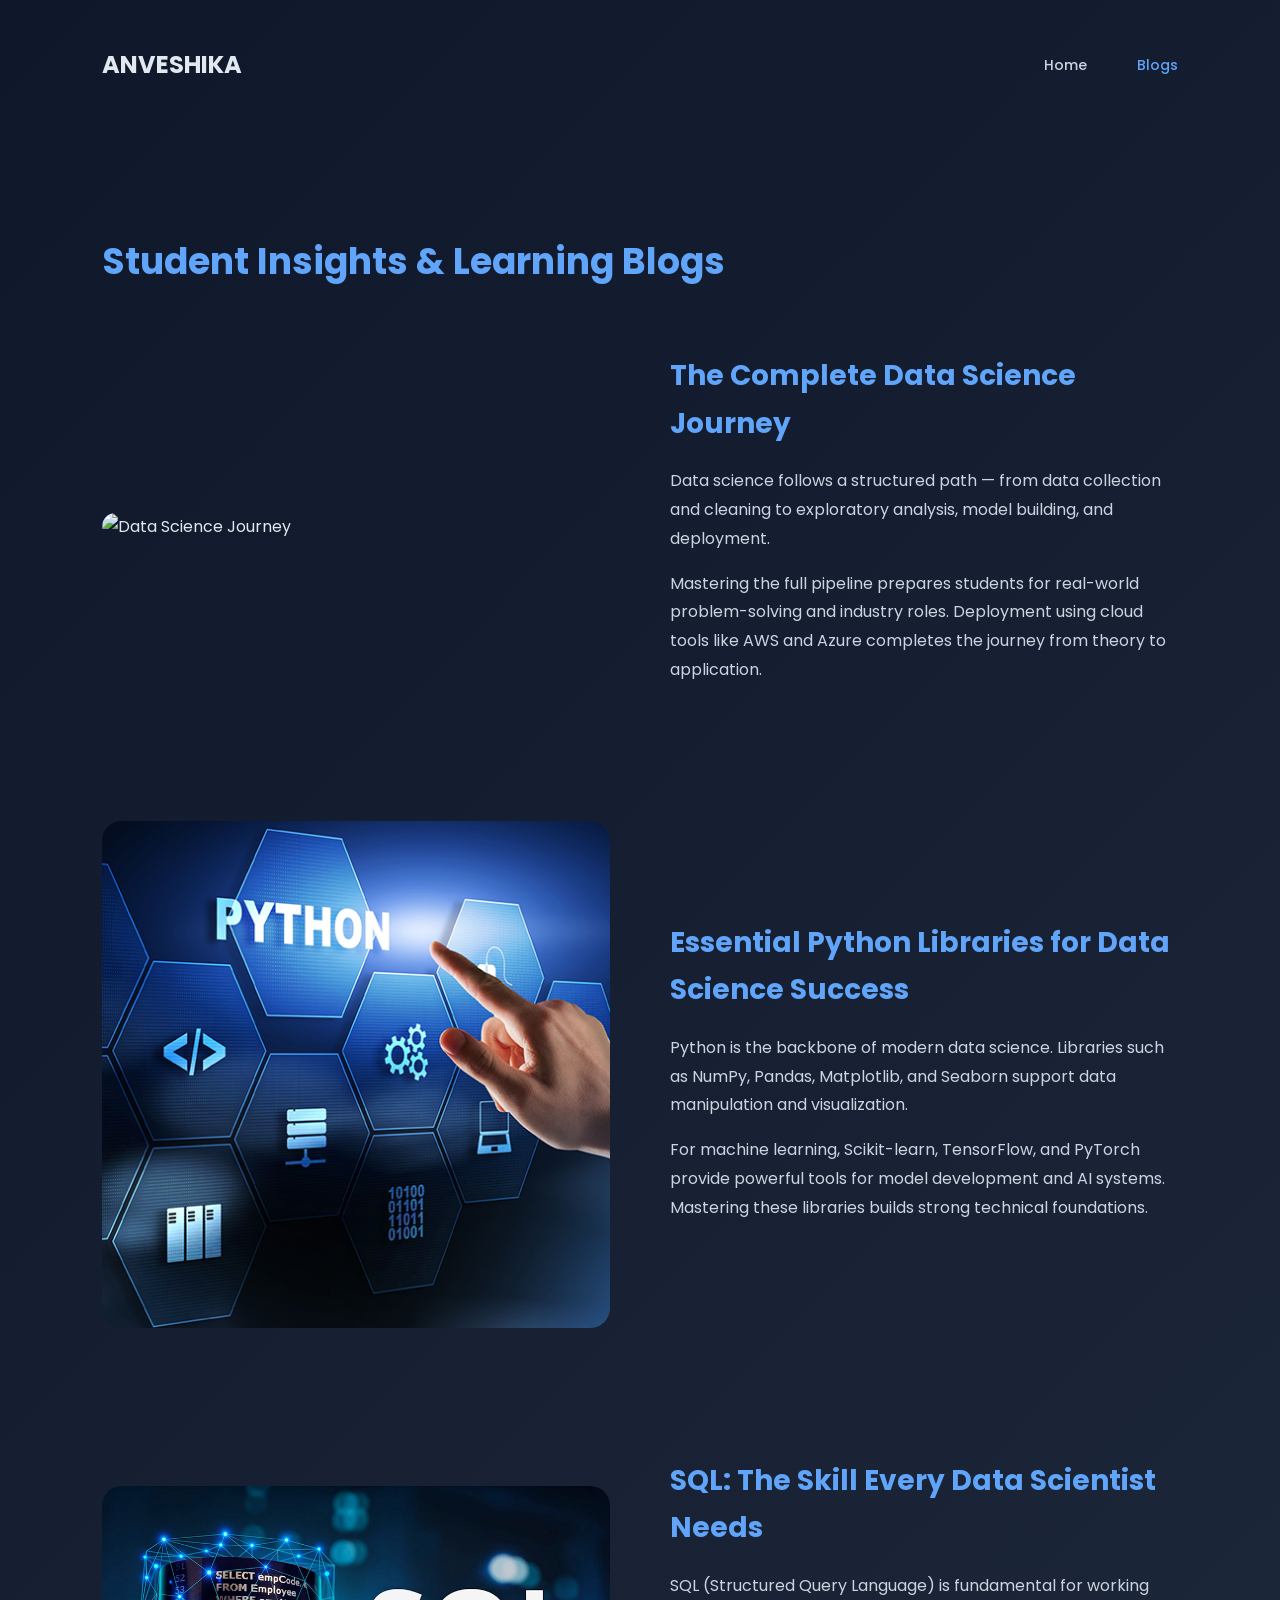
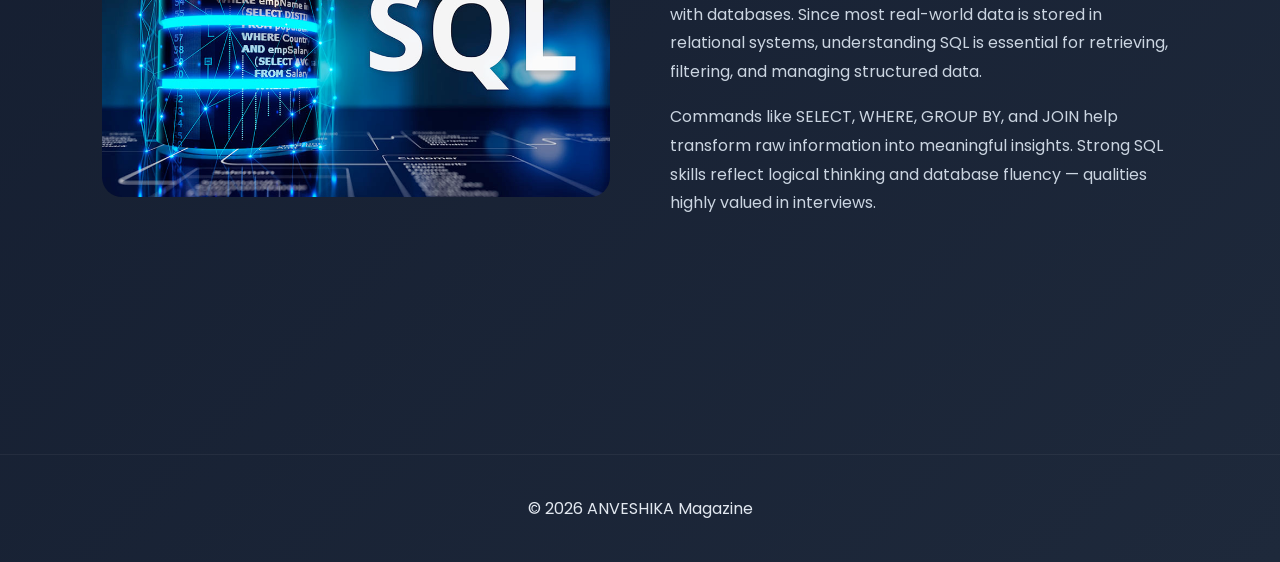
==== blogs.html @ a43dfe9b "Add files via upload" ====
<!DOCTYPE html>
<html lang="en">
<head>
    <meta charset="UTF-8">
    <title>Blogs | ANVESHIKA</title>
    <meta name="viewport" content="width=device-width, initial-scale=1.0">

    <link href="https://fonts.googleapis.com/css2?family=Poppins:wght@300;400;600;700&display=swap" rel="stylesheet">
    <link rel="stylesheet" href="assets/style.css">
</head>

<body>

<header class="header">
    <div class="navbar">
        <h2>ANVESHIKA</h2>

        <nav class="top-nav">
            <a href="index.html">Home</a>
            <a href="blogs.html" class="active">Blogs</a>
        </nav>
    </div>
</header>

<section class="blogs-section">

    <h1 class="page-title">Student Insights & Learning Blogs</h1>
    
    <!-- BLOG 1 -->
    <div class="blog-row">
        <div class="blog-image">
            <img src="assets/images/journey.jpg" alt="Data Science Journey">
        </div>
        <div class="blog-content">
            <h2>The Complete Data Science Journey</h2>
            <p>
                Data science follows a structured path — from data collection and cleaning 
                to exploratory analysis, model building, and deployment.
            </p>
            <p>
                Mastering the full pipeline prepares students for real-world problem-solving 
                and industry roles. Deployment using cloud tools like AWS and Azure completes 
                the journey from theory to application.
            </p>
        </div>
    </div>

    <!-- BLOG 2 -->
    <div class="blog-row reverse">
        <div class="blog-image">
            <img src="assets/images/python.jpg" alt="Python Blog">
        </div>
        <div class="blog-content">
            <h2>Essential Python Libraries for Data Science Success</h2>
            <p>
                Python is the backbone of modern data science. Libraries such as NumPy, 
                Pandas, Matplotlib, and Seaborn support data manipulation and visualization.
            </p>
            <p>
                For machine learning, Scikit-learn, TensorFlow, and PyTorch provide 
                powerful tools for model development and AI systems. Mastering these 
                libraries builds strong technical foundations.
            </p>
        </div>
    </div>

    <!-- BLOG 3 -->
    <div class="blog-row">
        <div class="blog-image">
            <img src="assets/images/sql.jpg" alt="SQL Blog">
        </div>
        <div class="blog-content">
            <h2>SQL: The Skill Every Data Scientist Needs</h2>
            <p>
                SQL (Structured Query Language) is fundamental for working with databases. 
                Since most real-world data is stored in relational systems, understanding 
                SQL is essential for retrieving, filtering, and managing structured data.
            </p>
            <p>
                Commands like SELECT, WHERE, GROUP BY, and JOIN help transform raw 
                information into meaningful insights. Strong SQL skills reflect logical 
                thinking and database fluency — qualities highly valued in interviews.
            </p>
        </div>
    </div>

</section>

<footer class="footer">
    © 2026 ANVESHIKA Magazine
</footer>

</body>
</html>
---- assets/style.css ----
:root {
  --bg: #0f172a;
  --text: #ffffff;
  --card: rgba(255,255,255,0.04);
}

body {
  background: var(--bg);
  color: var(--text);
  transition: 0.4s ease;
}

body.light-mode {
  --bg: #f8fafc;
  --text: #111827;
  --card: #ffffff;
}


:root {
  --bg-primary: #0f172a;
  --bg-secondary: #1e293b;
  --text-primary: #ffffff;
  --text-secondary: #cbd5e1;
  --card-bg: rgba(255, 255, 255, 0.04);
  --accent: linear-gradient(to right, #60a5fa, #a78bfa);
}

body.light-mode {
  --bg-primary: #f8fafc;
  --bg-secondary: #e2e8f0;
  --text-primary: #0f172a;
  --text-secondary: #334155;
  --card-bg: rgba(0, 0, 0, 0.04);
  --accent: linear-gradient(to right, #2563eb, #7c3aed);
}


html {
    scroll-behavior: smooth;
}


* {
  margin: 0;
  padding: 0;
  box-sizing: border-box;
  font-family: 'Poppins', sans-serif;
}

body {
  background: radial-gradient(circle at 20% 20%, rgba(56,189,248,0.15), transparent 40%),
              radial-gradient(circle at 80% 70%, rgba(168,85,247,0.15), transparent 40%),
              #0f172a;
  color: white;
  line-height: 1.7;
}

.container {
  max-width: 1200px;
  margin: auto;
  padding: 0 20px;
}

header {
  position: relative;
  width: 100%;
  background: rgba(15,23,42,0.9);
  z-index: 1000;
}

.navbar {
  display: flex;
  justify-content: space-between;
  align-items: center;
  padding: 20px 0;
}

.logo {
  font-weight: 700;
  font-size: 22px;
}

nav {
  display: flex;
  gap: 25px;
  flex-wrap: wrap;
}

nav a {
  text-decoration: none;
  color: #cbd5e1;
  font-size: 14px;
  transition: 0.3s;
}

nav a:hover {
  color: white;
}

.hero {
  min-height: 100vh;
  display: flex;
  align-items: center;
  text-align: center;
  padding-top: 100px;
}

.hero h1 {
  font-size: clamp(32px, 8vw, 70px);
  font-weight: 800;
  background: linear-gradient(90deg, #38bdf8, #a855f7);
  -webkit-background-clip: text;
  color: transparent;
}

.hero p {
  margin-top: 20px;
  font-size: 18px;
  color: #cbd5e1;
}

.btn {
  display: inline-block;
  margin-top: 30px;
  padding: 12px 30px;
  border-radius: 30px;
  background: linear-gradient(90deg, #38bdf8, #a855f7);
  text-decoration: none;
  color: white;
  transition: 0.3s;
}

.btn:hover {
  transform: translateY(-5px);
}

section {
  padding: 120px 0;
}

.section-title {
  font-size: 42px;
  text-align: center;
  margin-bottom: 80px;
  background: linear-gradient(90deg, #38bdf8, #a855f7);
  -webkit-background-clip: text;
  color: transparent;
}


.grid {
  display: grid;
  grid-template-columns: repeat(auto-fit, minmax(250px, 1fr));
  gap: 40px;
}

.card {
  padding: 30px;
  background: rgba(255,255,255,0.05);
  border-radius: 20px;
  border: 1px solid rgba(255,255,255,0.08);
  transition: 0.4s;
}

.card:hover {
  transform: translateY(-10px);
  box-shadow: 0 20px 40px rgba(56,189,248,0.25);
}

footer {
  padding: 40px 0;
  text-align: center;
  border-top: 1px solid rgba(255,255,255,0.05);
}

/* ================= RESPONSIVE ================= */

@media (max-width: 1024px) {
  .navbar {
    flex-direction: column;
    gap: 15px;
  }

  nav {
    justify-content: center;
    flex-wrap: wrap;
  }
}

@media (max-width: 768px) {

  header {
    padding: 15px 0;
  }

  .hero {
    padding-top: 120px;
  }

  .hero h1 {
    font-size: 32px;
    line-height: 1.3;
  }

  .hero p {
    font-size: 15px;
  }

  .btn {
    width: 100%;
    text-align: center;
  }

  .grid {
    grid-template-columns: 1fr;
  }

  nav {
    gap: 15px;
  }
}

@media (max-width: 480px) {
  .logo {
    font-size: 18px;
  }

  nav a {
    font-size: 13px;
  }
}

.company-block {
  display: grid;
  grid-template-columns: 1fr 1fr;
  gap: 50px;
  align-items: center;
  margin-bottom: 100px;
}

.company-block img {
  width: 100%;
  border-radius: 20px;
}

.company-block h3 {
  font-size: 28px;
  margin-bottom: 15px;
}

.company-block p {
  margin-bottom: 12px;
  color: #cbd5e1;
}

.reverse {
  direction: rtl;
}

.reverse div {
  direction: ltr;
}

@media (max-width: 768px) {
  .company-block {
    grid-template-columns: 1fr;
  }
  .reverse {
    direction: ltr;
  }
}

.company-block img {
  transition: 0.5s ease;
}

.company-block img:hover {
  transform: scale(1.05);
}

.timeline {
  position: relative;
  margin-top: 60px;
  padding-left: 30px;
  border-left: 3px solid #38bdf8;
}

.timeline-item {
  margin-bottom: 60px;
  position: relative;
}

.timeline-item::before {
  content: "";
  position: absolute;
  left: -12px;
  top: 5px;
  width: 20px;
  height: 20px;
  background: #38bdf8;
  border-radius: 50%;
}

.timeline-content {
  background: rgba(255,255,255,0.05);
  padding: 25px;
  border-radius: 15px;
  border: 1px solid rgba(255,255,255,0.08);
  transition: 0.4s;
}

.timeline-content:hover {
  transform: translateX(10px);
  box-shadow: 0 15px 35px rgba(56,189,248,0.25);
}

@media (max-width: 768px) {
  .timeline {
    padding-left: 20px;
  }
}

.timeline-content h4 {
  margin: 15px 0;
  font-size: 20px;
  color: #38bdf8;
}

.course-block {
  display: grid;
  grid-template-columns: 120px 1fr;
  gap: 20px;
  align-items: center;
  margin-top: 20px;
}

.course-block img {
  width: 100%;
  border-radius: 10px;
}

.course-block h5 {
  margin-bottom: 8px;
  font-size: 18px;
}

@media (max-width: 768px) {
  .course-block {
    grid-template-columns: 1fr;
    text-align: center;
  }
}

.accordion-header {
  display: flex;
  justify-content: space-between;
  align-items: center;
  cursor: pointer;
}

.accordion-header span {
  font-size: 24px;
  color: #38bdf8;
}

.accordion-content {
  overflow: hidden;
  max-height: 0;
  transition: max-height 0.5s ease, padding 0.3s ease;
}



.accordion-content.active {
  display: block;
}

.profile-block {
  display: grid;
  grid-template-columns: 1fr 1fr;
  gap: 50px;
  align-items: center;
  margin-bottom: 120px;
}

.profile-block img {
  width: 100%;
  border-radius: 20px;
}

.profile-block h3 {
  font-size: 30px;
  margin-bottom: 15px;
}

.profile-block p {
  color: #cbd5e1;
}

.profile-block.reverse {
  direction: rtl;
}

.profile-block.reverse div {
  direction: ltr;
}

.header {
    padding: 25px 8%;
}

@media (max-width: 768px) {
  .profile-block {
    grid-template-columns: 1fr;
  }
  .profile-block.reverse {
    direction: ltr;
  }
}

.visual-grid {
  display: grid;
  grid-template-columns: repeat(auto-fit, minmax(350px, 1fr));
  gap: 50px;
}

.visual-card {
  background: rgba(255,255,255,0.05);
  padding: 30px;
  border-radius: 20px;
  border: 1px solid rgba(255,255,255,0.08);
  text-align: center;
  transition: 0.4s ease;
}

.visual-card:hover {
  transform: translateY(-10px);
  box-shadow: 0 20px 40px rgba(56,189,248,0.2);
}

.visual-card img {
  width: 100%;
  border-radius: 10px;
  margin-top: 20px;
}

.visual-card p {
  margin-top: 15px;
  color: #cbd5e1;
}

.dashboard-cards {
  display: grid;
  grid-template-columns: repeat(auto-fit, minmax(200px,1fr));
  gap: 30px;
  margin-bottom: 60px;
}

.dash-card {
  background: rgba(255,255,255,0.05);
  padding: 30px;
  border-radius: 15px;
  text-align: center;
  border: 1px solid rgba(255,255,255,0.08);
}

.dash-card h3 {
  font-size: 28px;
  color: #38bdf8;
}

.dashboard-grid {
  display: grid;
  grid-template-columns: repeat(auto-fit, minmax(400px,1fr));
  gap: 40px;
}

.chart-card {
  background: rgba(255,255,255,0.05);
  padding: 25px;
  border-radius: 15px;
}

.chart-info {
  margin-top: 20px;
  padding-top: 15px;
  border-top: 1px solid rgba(255,255,255,0.1);
}

.chart-info h4 {
  font-size: 18px;
  margin-bottom: 10px;
  color: #38bdf8;
}

.chart-info p {
  font-size: 14px;
  color: #cbd5e1;
  line-height: 1.6;
}

body {
    font-family: 'Poppins', sans-serif;
    margin: 0;
    background: linear-gradient(135deg, #0f172a, #1e293b);
    color: #e2e8f0;
}

.header {
    padding: 25px 8%;
}

.navbar {
    display: flex;
    justify-content: space-between;
    align-items: center;
}

.top-nav a {
    color: #cbd5e1;
    text-decoration: none;
    margin-left: 25px;
    font-size: 14px;
    font-weight: 500;
}

.top-nav a:hover {
    color: #60a5fa;
}

.top-nav a.active {
    color: #60a5fa;
}

.profiles-section {
    padding: 100px 8%;
}

.page-title {
    margin-bottom: 60px;
    font-size: 36px;
    color: #60a5fa;
}

.profile-card {
    background: rgba(255, 255, 255, 0.04);
    padding: 30px;
    border-radius: 16px;
    margin-bottom: 40px;
    border: 1px solid rgba(255,255,255,0.08);
}

.header {
    padding: 25px 8%;
    background: transparent;   /* 🔥 removes purple shade */
}

.blogs-section {
    padding: 100px 8%;
}

.blog-row {
    display: flex;
    align-items: center;
    gap: 60px;
    margin-bottom: 120px;
}

.blog-row.reverse {
    flex-direction: row-reverse;
}

.blog-image {
    flex: 1;
}

.blog-image img {
    width: 100%;
    border-radius: 20px;
}

.blog-content {
    flex: 1;
}

.blog-content h2 {
    color: #60a5fa;
    font-size: 28px;
    margin-bottom: 20px;
}

.blog-content p {
    line-height: 1.8;
    margin-bottom: 16px;
    color: #cbd5e1;
}

@media (max-width: 900px) {
    .blog-row {
        flex-direction: column;
    }
}

.hero {
    padding: 140px 8%;
    text-align: center;
}

.hero h1 {
    font-size: 48px;
    margin-bottom: 25px;
}

.hero p {
    max-width: 700px;
    margin: auto;
    color: #cbd5e1;
    line-height: 1.8;
}

.hero-buttons {
    margin-top: 40px;
}

.btn-primary {
    background: #60a5fa;
    padding: 12px 25px;
    border-radius: 8px;
    color: #000;
    margin-right: 15px;
    text-decoration: none;
}

.btn-secondary {
    border: 1px solid #60a5fa;
    padding: 12px 25px;
    border-radius: 8px;
    color: #60a5fa;
    text-decoration: none;
}

.home-section {
    padding: 120px 8%;
}

.home-row {
    display: flex;
    align-items: center;
    gap: 60px;
}

.home-row.reverse {
    flex-direction: row-reverse;
}

.home-text {
    flex: 1;
}

.home-text h2 {
    font-size: 32px;
    margin-bottom: 20px;
    color: #60a5fa;
}

.home-text p {
    line-height: 1.8;
    color: #cbd5e1;
    margin-bottom: 20px;
}

.home-image {
    flex: 1;
}

.home-image img {
    width: 100%;
    border-radius: 20px;
}

.link-btn {
    color: #60a5fa;
    text-decoration: none;
    font-weight: 600;
}

.featured-hero {
    height: 85vh;
    background: linear-gradient(135deg, #0f172a, #1e293b);
    display: flex;
    align-items: center;
    justify-content: center;
    position: relative;
    overflow: hidden;
}

.featured-hero::before {
    content: "";
    position: absolute;
    width: 600px;
    height: 600px;
    background: radial-gradient(circle, rgba(96,165,250,0.4), transparent 60%);
    top: -150px;
    right: -150px;
    filter: blur(120px);
    animation: floatLight 8s ease-in-out infinite alternate;
}

@keyframes floatLight {
    from { transform: translateY(0px); }
    to { transform: translateY(40px); }
}

.featured-content h1 {
    font-size: 52px;
    font-weight: 700;
    background: linear-gradient(to right, #60a5fa, #a78bfa);
    -webkit-background-clip: text;
    -webkit-text-fill-color: transparent;
}


.featured-overlay {
    background: rgba(15, 23, 42, 0.8);
    height: 100%;
    display: flex;
    align-items: center;
    justify-content: center;
    text-align: center;
}

.featured-content h1 {
    font-size: 48px;
    margin-bottom: 20px;
}

.featured-content p {
    max-width: 700px;
    margin: auto;
    margin-bottom: 30px;
    color: #cbd5e1;
}

.featured-btn {
    background: linear-gradient(135deg, #60a5fa, #a78bfa);
    padding: 14px 32px;
    border-radius: 50px;
    color: white;
    text-decoration: none;
    font-weight: 600;
    transition: all 0.3s ease;
}

.featured-btn:hover {
    transform: scale(1.05);
    box-shadow: 0 10px 30px rgba(96,165,250,0.5);
}

section {
    padding: 120px 8%;
}


.featured-grid-section {
    padding: 120px 8%;
}

.section-heading {
    font-size: 32px;
    margin-bottom: 60px;
    text-align: center;
}

.featured-grid {
    display: grid;
    grid-template-columns: repeat(auto-fit, minmax(280px, 1fr));
    gap: 40px;
}

.featured-card {
    background: rgba(255,255,255,0.05);
    backdrop-filter: blur(15px);
    border: 1px solid rgba(255,255,255,0.1);
    padding: 40px;
    border-radius: 20px;
    transition: all 0.4s ease;
}

.featured-card:hover {
    transform: translateY(-10px);
    box-shadow: 0 20px 40px rgba(0,0,0,0.4);
}


.featured-card a {
    color: #60a5fa;
    text-decoration: none;
}

.pathways-highlight {
    padding: 120px 8%;
    text-align: center;
}

.blogs-preview {
    padding: 120px 8%;
}

.blog-preview-grid {
    display: grid;
    grid-template-columns: repeat(auto-fit, minmax(250px, 1fr));
    gap: 40px;
}

.blog-preview-card {
    background: rgba(255,255,255,0.05);
    padding: 30px;
    border-radius: 16px;
}

.reveal {
    opacity: 0;
    transform: translateY(40px);
    transition: all 0.8s ease;
}

.reveal.active {
    opacity: 1;
    transform: translateY(0);
}

.hero {
  min-height: 85vh;
  display: flex;
  align-items: center;
  justify-content: center;
  text-align: center;
  background: linear-gradient(135deg, #0f172a, #1e293b);
  padding: 0 20px;
}

.hero-content {
  max-width: 900px;
}

.hero h1 {
  font-size: 3.5rem;
  font-weight: 700;
  background: linear-gradient(to right, #60a5fa, #a78bfa);
  -webkit-background-clip: text;
  -webkit-text-fill-color: transparent;
  margin-bottom: 20px;
}

.hero p {
  font-size: 1.2rem;
  color: #cbd5e1;
  line-height: 1.8;
  margin-bottom: 30px;
}

.hero-btn {
  display: inline-block;
  padding: 14px 30px;
  border-radius: 50px;
  background: linear-gradient(to right, #60a5fa, #a78bfa);
  color: white;
  text-decoration: none;
  font-weight: 600;
  transition: 0.3s ease;
}

.hero-btn:hover {
  transform: translateY(-3px);
  box-shadow: 0 10px 30px rgba(96, 165, 250, 0.4);
}

html {
  scroll-behavior: smooth;
}

.featured {
  padding: 120px 20px;
  display: flex;
  justify-content: center;
  background: linear-gradient(180deg, #0f172a, #111c34);
}

.featured-container {
  max-width: 1200px;
  width: 100%;
  text-align: center;
}

.section-title {
  font-size: 2.8rem;
  margin-bottom: 100px;
  background: linear-gradient(to right, #60a5fa, #a78bfa);
  -webkit-background-clip: text;
  -webkit-text-fill-color: transparent;
}

.featured-grid {
  display: grid;
  grid-template-columns: repeat(auto-fit, minmax(320px, 1fr));
  gap: 40px;
}

.feature-card {
  background: rgba(255, 255, 255, 0.04);
  border-radius: 20px;
  overflow: hidden;
  transition: 0.4s ease;
  border: 1px solid rgba(255, 255, 255, 0.08);
  backdrop-filter: blur(10px);
}

.feature-card:hover {
  transform: translateY(-10px);
  box-shadow: 0 20px 40px rgba(96, 165, 250, 0.25);
  border-color: rgba(96, 165, 250, 0.5);
}

.feature-image img {
  width: 100%;
  height: 320px;
  object-fit: cover;
}

.feature-content {
  padding: 30px;
  text-align: left;
}

.feature-content h3 {
  font-size: 1.4rem;
  margin-bottom: 15px;
  color: #fff;
}

.feature-content p {
  font-size: 0.95rem;
  color: #cbd5e1;
  line-height: 1.6;
  margin-bottom: 20px;
}

.feature-content a {
  color: #60a5fa;
  font-weight: 500;
  text-decoration: none;
  transition: 0.3s;
}

.feature-content a:hover {
  letter-spacing: 1px;
}

.student-voices {
  padding: 120px 20px;
  display: flex;
  justify-content: center;
  background: linear-gradient(180deg, #111c34, #0f172a);
}

.voices-container {
  max-width: 1200px;
  width: 100%;
  text-align: center;
}

.voices-title {
  font-size: 2.6rem;
  margin-bottom: 60px;
  background: linear-gradient(to right, #60a5fa, #a78bfa);
  -webkit-background-clip: text;
  -webkit-text-fill-color: transparent;
}

.voices-grid {
  display: grid;
  grid-template-columns: repeat(auto-fit, minmax(320px, 1fr));
  gap: 40px;
}

.voice-card {
  background: rgba(255, 255, 255, 0.04);
  border-radius: 20px;
  overflow: hidden;
  border: 1px solid rgba(255, 255, 255, 0.08);
  backdrop-filter: blur(10px);
  transition: 0.4s ease;
}

.voice-card:hover {
  transform: translateY(-10px);
  box-shadow: 0 20px 40px rgba(167, 139, 250, 0.3);
  border-color: rgba(167, 139, 250, 0.5);
}

.voice-image img {
  width: 100%;
  height: 300px;
  object-fit: cover;
}

.voice-content {
  padding: 25px;
  text-align: left;
}

.voice-content h3 {
  font-size: 1.2rem;
  color: #fff;
  margin-bottom: 12px;
}

.voice-content p {
  font-size: 0.95rem;
  color: #cbd5e1;
  line-height: 1.6;
  margin-bottom: 18px;
}

.voice-content a {
  color: #a78bfa;
  text-decoration: none;
  font-weight: 500;
  transition: 0.3s;
}

.voice-content a:hover {
  letter-spacing: 1px;
}

.pathways-hero {
  min-height: 70vh;
  display: flex;
  align-items: center;
  justify-content: center;
  text-align: center;
  padding: 0 20px;
  background: linear-gradient(180deg, #0f172a, #1e293b);
}

.pathways-container {
  max-width: 900px;
}

.pathways-container h2 {
  font-size: 2.6rem;
  margin-bottom: 20px;
  font-weight: 700;
  background: linear-gradient(to right, #60a5fa, #a78bfa);
  -webkit-background-clip: text;
  -webkit-text-fill-color: transparent;
}

.pathways-container p {
  font-size: 1.1rem;
  color: #cbd5e1;
  line-height: 1.8;
  margin-bottom: 40px;
}

.pathways-btn-wrapper {
  margin-top: 20px;
}

.pathways-btn {
  display: inline-block;
  padding: 14px 35px;
  border-radius: 50px;
  background: linear-gradient(to right, #60a5fa, #a78bfa);
  color: #fff;
  text-decoration: none;
  font-weight: 600;
  transition: 0.3s ease;
}

.pathways-btn:hover {
  transform: translateY(-4px);
  box-shadow: 0 15px 35px rgba(96, 165, 250, 0.4);
}

body.light-mode {
  background: #f5f7fa;
  color: #111;
}

.theme-switch {
  position: relative;
  margin-left: 20px;
}

.theme-switch input {
  display: none;
}

.switch {
  width: 55px;
  height: 28px;
  background: #1e293b;
  display: block;
  border-radius: 50px;
  position: relative;
  cursor: pointer;
  transition: 0.3s ease;
}

.switch::before {
  content: "🌙";
  position: absolute;
  width: 22px;
  height: 22px;
  background: white;
  border-radius: 50%;
  top: 3px;
  left: 4px;
  display: flex;
  align-items: center;
  justify-content: center;
  font-size: 12px;
  transition: 0.3s ease;
}

/* When Checked (Light Mode) */

.theme-switch input:checked + .switch {
  background: #e2e8f0;
}

.theme-switch input:checked + .switch::before {
  transform: translateX(26px);
  content: "☀️";
}


.student-feedback {
    padding: 100px 10%;
    background: linear-gradient(135deg, #0f172a, #1e293b);
    text-align: center;
}

.section-title {
    font-size: 36px;
    margin-bottom: 15px;
    background: linear-gradient(90deg, #60a5fa, #a78bfa);
    -webkit-background-clip: text;
    -webkit-text-fill-color: transparent;
}

.section-subtitle {
    color: #cbd5e1;
    margin-bottom: 60px;
}

.feedback-grid {
    display: flex;
    gap: 40px;
    justify-content: center;
    flex-wrap: wrap;
}

.feedback-card {
    background: rgba(255, 255, 255, 0.05);
    backdrop-filter: blur(15px);
    padding: 30px;
    border-radius: 20px;
    width: 320px;
    transition: 0.3s ease;
    border: 1px solid rgba(255, 255, 255, 0.1);
}

.feedback-card:hover {
    transform: translateY(-10px);
    box-shadow: 0 15px 40px rgba(96,165,250,0.2);
}

.feedback-card h3 {
    margin-bottom: 20px;
    color: #f1f5f9;
}

.feedback-card textarea {
    width: 100%;
    height: 100px;
    border-radius: 12px;
    border: none;
    padding: 15px;
    resize: none;
    background: #0f172a;
    color: white;
    margin-bottom: 20px;
}

.feedback-card button {
    width: 100%;
    padding: 12px;
    border: none;
    border-radius: 30px;
    background: linear-gradient(90deg, #60a5fa, #a78bfa);
    color: white;
    font-weight: 600;
    cursor: pointer;
    transition: 0.3s;
}

.feedback-card button:hover {
    opacity: 0.8;
}

@media (max-width: 900px) {
    .feedback-grid {
        flex-direction: column;
        align-items: center;
    }
}

.feedback-box {
  max-width: 600px;
  margin: 0 auto 60px;
}

.feedback-box textarea {
  width: 100%;
  height: 120px;
  border-radius: 12px;
  border: none;
  padding: 15px;
  background: #0f172a;
  color: white;
  margin-bottom: 20px;
}

.feedback-box button {
  width: 100%;
  padding: 12px;
  border-radius: 30px;
  border: none;
  background: linear-gradient(90deg, #60a5fa, #a78bfa);
  color: white;
  font-weight: 600;
  cursor: pointer;
}

.feedback-display {
  max-width: 700px;
  margin: auto;
  text-align: left;
}

.feedback-item {
  background: rgba(255,255,255,0.05);
  padding: 15px 20px;
  border-radius: 15px;
  margin-bottom: 15px;
  border-left: 4px solid #60a5fa;
}

.student-feedback {
    padding: 100px 20px;
    text-align: center;
}

.form-wrapper {
    max-width: 800px;
    margin: 40px auto 0;
    border-radius: 20px;
    overflow: hidden;
    box-shadow: 0 20px 40px rgba(0,0,0,0.4);
}

.form-wrapper iframe {
    width: 100%;
    height: 650px;
    border: none;
}

/* ===============================
   ANVESHIKA Premium Feedback
================================= */

.community-voices {
    padding: 120px 8%;
    background: linear-gradient(135deg, #0f172a, #1e293b);
    text-align: center;
}

.voices-wrapper {
    max-width: 1200px;
    margin: auto;
}

.voices-header h2 {
    font-size: 42px;
    margin-bottom: 15px;
    background: linear-gradient(90deg, #60a5fa, #a78bfa);
    -webkit-background-clip: text;
    -webkit-text-fill-color: transparent;
}

.voices-header p {
    color: #cbd5e1;
    margin-bottom: 60px;
    font-size: 18px;
}

.form-grid {
    display: grid;
    grid-template-columns: repeat(auto-fit, minmax(280px, 1fr));
    gap: 30px;
}

.glass-card {
    background: rgba(255, 255, 255, 0.05);
    border-radius: 20px;
    padding: 30px;
    backdrop-filter: blur(15px);
    border: 1_toggle rgba(255,255,255,0.1);
    transition: 0.4s ease;
    text-align: left;
}

.glass-card:hover {
    transform: translateY(-8px);
    box-shadow: 0 15px 40px rgba(99, 102, 241, 0.3);
}

.glass-card h3 {
    font-size: 18px;
    margin-bottom: 15px;
    color: #f1f5f9;
}

.glass-card textarea {
    width: 100%;
    height: 120px;
    background: rgba(15, 23, 42, 0.8);
    border: none;
    border-radius: 12px;
    padding: 15px;
    color: white;
    resize: none;
    font-size: 14px;
    outline: none;
    transition: 0.3s;
}

.glass-card textarea:focus {
    box-shadow: 0 0 0 2px #6366f1;
}

.premium-btn {
    margin-top: 60px;
    padding: 14px 40px;
    border: none;
    border-radius: 40px;
    background: linear-gradient(90deg, #6366f1, #8b5cf6);
    color: white;
    font-size: 16px;
    cursor: pointer;
    transition: 0.3s ease;
}

.premium-btn:hover {
    transform: scale(1.05);
    box-shadow: 0 10px 30px rgba(139, 92, 246, 0.4);
}

.community-section {
    padding: 100px 8%;
    text-align: center;
}

.community-header h2 {
    font-size: 40px;
    margin-bottom: 15px;
    background: linear-gradient(90deg, #5ea2ff, #a78bfa);
    -webkit-background-clip: text;
    -webkit-text-fill-color: transparent;
}

.community-header p {
    color: #bfc9d9;
    font-size: 18px;
    margin-bottom: 60px;
}

.feedback-grid {
    display: grid;
    grid-template-columns: repeat(auto-fit, minmax(300px, 1fr));
    gap: 35px;
    max-width: 1200px;
    margin: auto;
}

.feedback-card {
    background: rgba(255, 255, 255, 0.04);
    backdrop-filter: blur(15px);
    border-radius: 18px;
    padding: 30px;
    border: 1px solid rgba(255, 255, 255, 0.08);
    transition: all 0.4s ease;
}

.feedback-card:hover {
    transform: translateY(-10px);
    border: 1px solid #5ea2ff;
    box-shadow: 0 0 25px rgba(94,162,255,0.3);
}

 

.feedback-card h3 {
    margin-bottom: 20px;
    font-size: 18px;
    color: #ffffff;
}

.feedback-card textarea {
    width: 100%;
    height: 120px;
    border-radius: 12px;
    border: none;
    padding: 15px;
    background: rgba(0, 0, 0, 0.4);
    color: white;
    resize: none;
    font-size: 15px;
    transition: 0.3s;
}

.feedback-card textarea:focus {
    outline: none;
    box-shadow: 0 0 10px #5ea2ff;
}

.submit-wrapper {
    margin-top: 50px;
}

.submit-btn {
    padding: 14px 40px;
    border-radius: 30px;
    border: none;
    font-size: 16px;
    font-weight: 600;
    cursor: pointer;
    background: linear-gradient(90deg, #5ea2ff, #a78bfa);
    color: white;
    transition: 0.4s;
}

.submit-btn:hover {
    transform: scale(1.05);
    box-shadow: 0 0 25px rgba(167,139,250,0.5);
}

/* PROJECTS PAGE */

.projects-hero {
    text-align: center;
    padding: 100px 10% 60px;
}

.projects-hero h1 {
    font-size: 42px;
    background: linear-gradient(90deg, #6ea8ff, #a16eff);
    -webkit-background-clip: text;
    -webkit-text-fill-color: transparent;
}

.projects-hero p {
    max-width: 700px;
    margin: 20px auto 0;
    color: #ccc;
}

.projects-container {
    padding: 40px 10% 100px;
}

.project-card {
    display: flex;
    gap: 50px;
    align-items: center;
    background: rgba(255,255,255,0.05);
    padding: 40px;
    border-radius: 20px;
    backdrop-filter: blur(10px);
    box-shadow: 0 10px 40px rgba(0,0,0,0.4);
    flex-wrap: wrap;
}

.project-content {
    flex: 1;
}

.project-content h2 {
    margin-bottom: 20px;
}

.project-content ul {
    margin-top: 15px;
    line-height: 1.8;
    color: #ddd;
}

.project-video {
    flex: 1;
}

.project-video video {
    width: 100%;
    border-radius: 15px;
}

/* Responsive */
@media(max-width: 900px){
    .project-card{
        flex-direction: column;
    }
}

/* PROJECT HERO */
.projects-hero {
    text-align: center;
    padding: 120px 10% 60px;
}

.projects-hero h1 {
    font-size: 48px;
    background: linear-gradient(90deg, #6ea8ff, #a16eff);
    -webkit-background-clip: text;
    -webkit-text-fill-color: transparent;
}

.projects-hero p {
    max-width: 700px;
    margin: 20px auto;
    color: #ccc;
}

/* PROJECT CARD */
.projects-container {
    padding: 60px 10%;
}

.project-card {
    display: flex;
    gap: 50px;
    align-items: center;
    background: rgba(255,255,255,0.05);
    padding: 50px;
    border-radius: 20px;
    backdrop-filter: blur(12px);
    box-shadow: 0 15px 50px rgba(0,0,0,0.4);
    transition: 0.4s ease;
    flex-wrap: wrap;
}

.project-card:hover {
    transform: translateY(-10px);
    box-shadow: 0 20px 60px rgba(108,99,255,0.4);
}

.project-content {
    flex: 1;
}

.project-content ul {
    margin: 20px 0;
    line-height: 1.8;
    color: #ddd;
}

/* TECH STACK BADGES */
.tech-stack {
    margin: 15px 0;
}

.tech-stack span {
    display: inline-block;
    background: linear-gradient(90deg,#6ea8ff,#a16eff);
    padding: 6px 14px;
    border-radius: 20px;
    margin: 5px 5px 5px 0;
    font-size: 13px;
}

/* VIDEO */
.project-video {
    flex: 1.2;
    display: flex;
    justify-content: center;
}

.video-wrapper {
    width: 100%;
    max-width: 720px;   /* Coursera-like width */
    border-radius: 18px;
    overflow: hidden;
    box-shadow: 0 25px 60px rgba(0, 0, 0, 0.6);
    transition: 0.4s ease;
}

.video-wrapper:hover {
    transform: scale(1.02);
    box-shadow: 0 30px 70px rgba(108, 99, 255, 0.4);
}

.video-wrapper video {
    width: 100%;
    height: auto;
    display: block;
    border-radius: 18px;
}


/* BUTTONS */
.project-buttons {
    margin-top: 20px;
}

.btn-primary, .btn-secondary {
    display: inline-block;
    padding: 10px 20px;
    border-radius: 25px;
    margin-right: 10px;
    text-decoration: none;
    transition: 0.3s ease;
}

.btn-primary {
    background: linear-gradient(90deg,#6ea8ff,#a16eff);
    color: white;
}

.btn-primary:hover {
    opacity: 0.8;
}

.btn-secondary {
    border: 1px solid #6ea8ff;
    color: #6ea8ff;
}

.btn-secondary:hover {
    background: #6ea8ff;
    color: white;
}

/* STATS SECTION */
.project-stats {
    display: flex;
    justify-content: center;
    gap: 50px;
    padding: 80px 10%;
    text-align: center;
}

.stat-box h3 {
    font-size: 36px;
    background: linear-gradient(90deg,#6ea8ff,#a16eff);
    -webkit-background-clip: text;
    -webkit-text-fill-color: transparent;
}

.stat-box p {
    color: #ccc;
}

/* Responsive */
@media(max-width:900px){
    .project-card {
        flex-direction: column;
    }
    .project-stats {
        flex-direction: column;
        gap: 30px;
    }
}

.about-content {
  max-width: 950px;
  margin: 0 auto;
  text-align: center;
}

.about-heading {
  font-size: 3rem;
  margin-bottom: 0.3rem;
  letter-spacing: 1px;
}

.about-subheading {
  font-size: 1.1rem;
  margin-bottom: 2rem;
  color: #cbd5e1;
  letter-spacing: 2px;
}

.about-content p {
  margin-bottom: 1.4rem;
  font-size: 1rem;
  line-height: 1.9;
  color: #e5e7eb;
}

.about-credits {
  margin: 2rem auto;
  padding: 1.5rem;
  max-width: 700px;
  background: rgba(255, 255, 255, 0.04);
  border: 1px solid rgba(255, 255, 255, 0.08);
  border-radius: 14px;
}

.about-credits p {
  margin-bottom: 0.7rem;
}

.team-line {
  margin-top: 2rem;
  font-size: 1.4rem;
  font-weight: 700;
  color: #ffffff;
}
.about-block {
  max-width: 950px;
  margin: 0 auto 60px;
  background: rgba(255, 255, 255, 0.04);
  padding: 35px;
  border-radius: 18px;
  box-shadow: 0 8px 30px rgba(0, 0, 0, 0.25);
  text-align: center;
}

.about-block p {
  font-size: 1rem;
  line-height: 1.9;
  color: #dbe4f0;
  margin-bottom: 24px;
}

.thanks-box {
  background: rgba(255, 255, 255, 0.05);
  padding: 25px;
  border-radius: 14px;
  margin: 30px 0;
}

.thanks-box p {
  margin-bottom: 10px;
}

.team-line {
  margin-top: 35px;
  font-size: 1.5rem;
  color: #ffffff;
}
.journey-section {
    padding: 90px 8%;
    background: linear-gradient(180deg, #f7f9fc 0%, #eef3fb 100%);
    position: relative;
}

.journey-container {
    max-width: 1200px;
    margin: 0 auto;
}

.journey-title {
    text-align: center;
    font-size: 3rem;
    font-weight: 700;
    color: #111827;
    margin-bottom: 60px;
    font-family: "Georgia", serif;
}

.journey-item {
    display: flex;
    align-items: center;
    justify-content: space-between;
    gap: 40px;
    margin-bottom: 55px;
}

.journey-image {
    flex: 0 0 180px;
    text-align: center;
}

.journey-image img {
    width: 150px;
    border-radius: 16px;
    box-shadow: 0 12px 30px rgba(0, 0, 0, 0.15);
    transition: transform 0.35s ease, box-shadow 0.35s ease;
}

.journey-image img:hover {
    transform: translateY(-6px) scale(1.03);
    box-shadow: 0 18px 36px rgba(0, 0, 0, 0.22);
}

.journey-text {
    flex: 1;
}

.journey-text p {
    font-size: 1.45rem;
    line-height: 1.9;
    color: #53627c;
    font-style: italic;
    font-family: "Georgia", serif;
    margin: 0;
}

.journey-text strong {
    color: #32476b;
    font-weight: 700;
}

.journey-highlight {
    margin-top: 30px;
    padding: 28px 34px;
    border-radius: 50px;
    background: linear-gradient(90deg, #1f2fbf, #0f172a 85%);
    box-shadow: 0 14px 40px rgba(31, 47, 191, 0.28);
    text-align: center;
}

.journey-highlight p {
    color: #ffffff;
    font-size: 1.4rem;
    line-height: 1.7;
    font-weight: 600;
    font-style: italic;
    margin: 0;
    font-family: "Georgia", serif;
}

@media (max-width: 900px) {
    .journey-item,
    .journey-item.right-image,
    .journey-item.left-image {
        flex-direction: column;
        text-align: center;
    }

    .journey-image {
        flex: unset;
    }

    .journey-title {
        font-size: 2.3rem;
    }

    .journey-text p {
        font-size: 1.1rem;
        line-height: 1.8;
    }

    .journey-highlight {
        border-radius: 24px;
    }

    .journey-highlight p {
        font-size: 1.05rem;
    }
}
.journey-section {
  margin-top: 70px;
}

.journey-title {
  text-align: center;
  font-size: 2.3rem;
  margin-bottom: 45px;
  color: #ffffff;
}

.journey-item {
  display: flex;
  align-items: center;
  gap: 30px;
  margin-bottom: 45px;
  background: rgba(255, 255, 255, 0.04);
  padding: 25px;
  border-radius: 18px;
  box-shadow: 0 8px 25px rgba(0, 0, 0, 0.22);
}

.journey-item.reverse {
  flex-direction: row-reverse;
}

.journey-item img {
  width: 180px;
  height: 250px;
  object-fit: cover;
  border-radius: 14px;
  flex-shrink: 0;
}

.journey-text p {
  font-size: 1rem;
  line-height: 1.9;
  color: #dbe4f0;
  margin: 0;
}

.journey-highlight {
  margin-top: 35px;
  background: linear-gradient(135deg, #312e81, #1d4ed8, #0f172a);
  color: #ffffff;
  padding: 28px 35px;
  border-radius: 50px;
  text-align: center;
  font-size: 1.15rem;
  font-weight: 600;
  line-height: 1.7;
  box-shadow: 0 10px 25px rgba(0, 0, 0, 0.25);
}

@media (max-width: 768px) {
  .journey-item,
  .journey-item.reverse {
    flex-direction: column;
    text-align: center;
  }

  .journey-item img {
    width: 160px;
    height: 220px;
  }

  .journey-title {
    font-size: 1.9rem;
  }

  .journey-highlight {
    border-radius: 24px;
    font-size: 1rem;
    padding: 22px 18px;
  }
}
.about-block {
  max-width: 950px;
  margin: 0 auto 60px;
  background: rgba(28, 39, 74, 0.88);
  padding: 35px;
  border-radius: 22px;
  box-shadow: 0 10px 35px rgba(0, 0, 0, 0.28);
  text-align: center;
}

.about-block p {
  font-size: 1rem;
  line-height: 1.9;
  color: #f3f4f6;
  margin-bottom: 24px;
}

.thanks-box {
  background: rgba(40, 54, 96, 0.9);
  padding: 25px;
  border-radius: 18px;
  margin: 30px 0;
}

.thanks-box p {
  margin-bottom: 10px;
  color: #f8fafc;
}

.team-line {
  margin-top: 35px;
  font-size: 1.5rem;
  color: #ffffff;
}

.section-title {
  text-align: center;
  font-size: 3rem;
  font-weight: 800;
  color: #7c93ff;
  margin-bottom: 10px;
}

.about-subtitle {
  text-align: center;
  margin-top: -10px;
  margin-bottom: 40px;
  color: #f8fafc;
  letter-spacing: 1px;
  font-weight: 700;
}
.journey-section {
  padding: 40px 0 80px;
}

.journey-block {
  display: flex;
  align-items: center;
  gap: 30px;
  margin-bottom: 40px;
  background: rgba(28, 39, 74, 0.88);
  padding: 28px;
  border-radius: 20px;
  box-shadow: 0 10px 35px rgba(0, 0, 0, 0.28);
}

.journey-block.reverse {
  flex-direction: row-reverse;
}

.journey-block img {
  width: 180px;
  height: 250px;
  object-fit: cover;
  border-radius: 16px;
  flex-shrink: 0;
  box-shadow: 0 8px 22px rgba(0, 0, 0, 0.35);
}

.journey-content p {
  margin: 0;
  font-size: 1rem;
  line-height: 1.9;
  color: #f3f4f6;
}

.journey-content strong {
  color: #a5b4fc;
}

.journey-highlight {
  margin-top: 30px;
  background: linear-gradient(135deg, #4338ca, #1d4ed8, #0f172a);
  color: #ffffff;
  text-align: center;
  padding: 24px 30px;
  border-radius: 50px;
  font-size: 1.1rem;
  font-weight: 600;
  line-height: 1.7;
  box-shadow: 0 10px 28px rgba(0, 0, 0, 0.28);
}

@media (max-width: 768px) {
  .journey-block,
  .journey-block.reverse {
    flex-direction: column;
    text-align: center;
  }

  .journey-block img {
    width: 160px;
    height: 220px;
  }

  .journey-highlight {
    border-radius: 24px;
    font-size: 1rem;
    padding: 20px 18px;
  }
}
.journey-section {
  padding: 40px 0 80px;
  background: transparent;
}

.journey-section .container {
  background: transparent;
}

.journey-title,
.section-title {
  text-align: center;
  font-size: 3rem;
  font-weight: 800;
  color: #7c93ff;
  margin-bottom: 45px;
}

.journey-block {
  display: flex;
  align-items: center;
  gap: 30px;
  margin-bottom: 40px;
  background: rgba(28, 39, 74, 0.92);
  padding: 28px;
  border-radius: 20px;
  box-shadow: 0 10px 35px rgba(0, 0, 0, 0.28);
}

.journey-block.reverse {
  flex-direction: row-reverse;
}

.journey-block img {
  width: 180px;
  height: 250px;
  object-fit: cover;
  border-radius: 16px;
  flex-shrink: 0;
  box-shadow: 0 8px 22px rgba(0, 0, 0, 0.35);
}

.journey-content p {
  margin: 0;
  font-size: 1rem;
  line-height: 1.9;
  color: #f3f4f6;
}

.journey-content strong {
  color: #a5b4fc;
}

.journey-highlight {
  margin-top: 30px;
  background: linear-gradient(135deg, #4338ca, #1d4ed8, #0f172a);
  color: #ffffff;
  text-align: center;
  padding: 24px 30px;
  border-radius: 50px;
  font-size: 1.1rem;
  font-weight: 600;
  line-height: 1.7;
  box-shadow: 0 10px 28px rgba(0, 0, 0, 0.28);
}
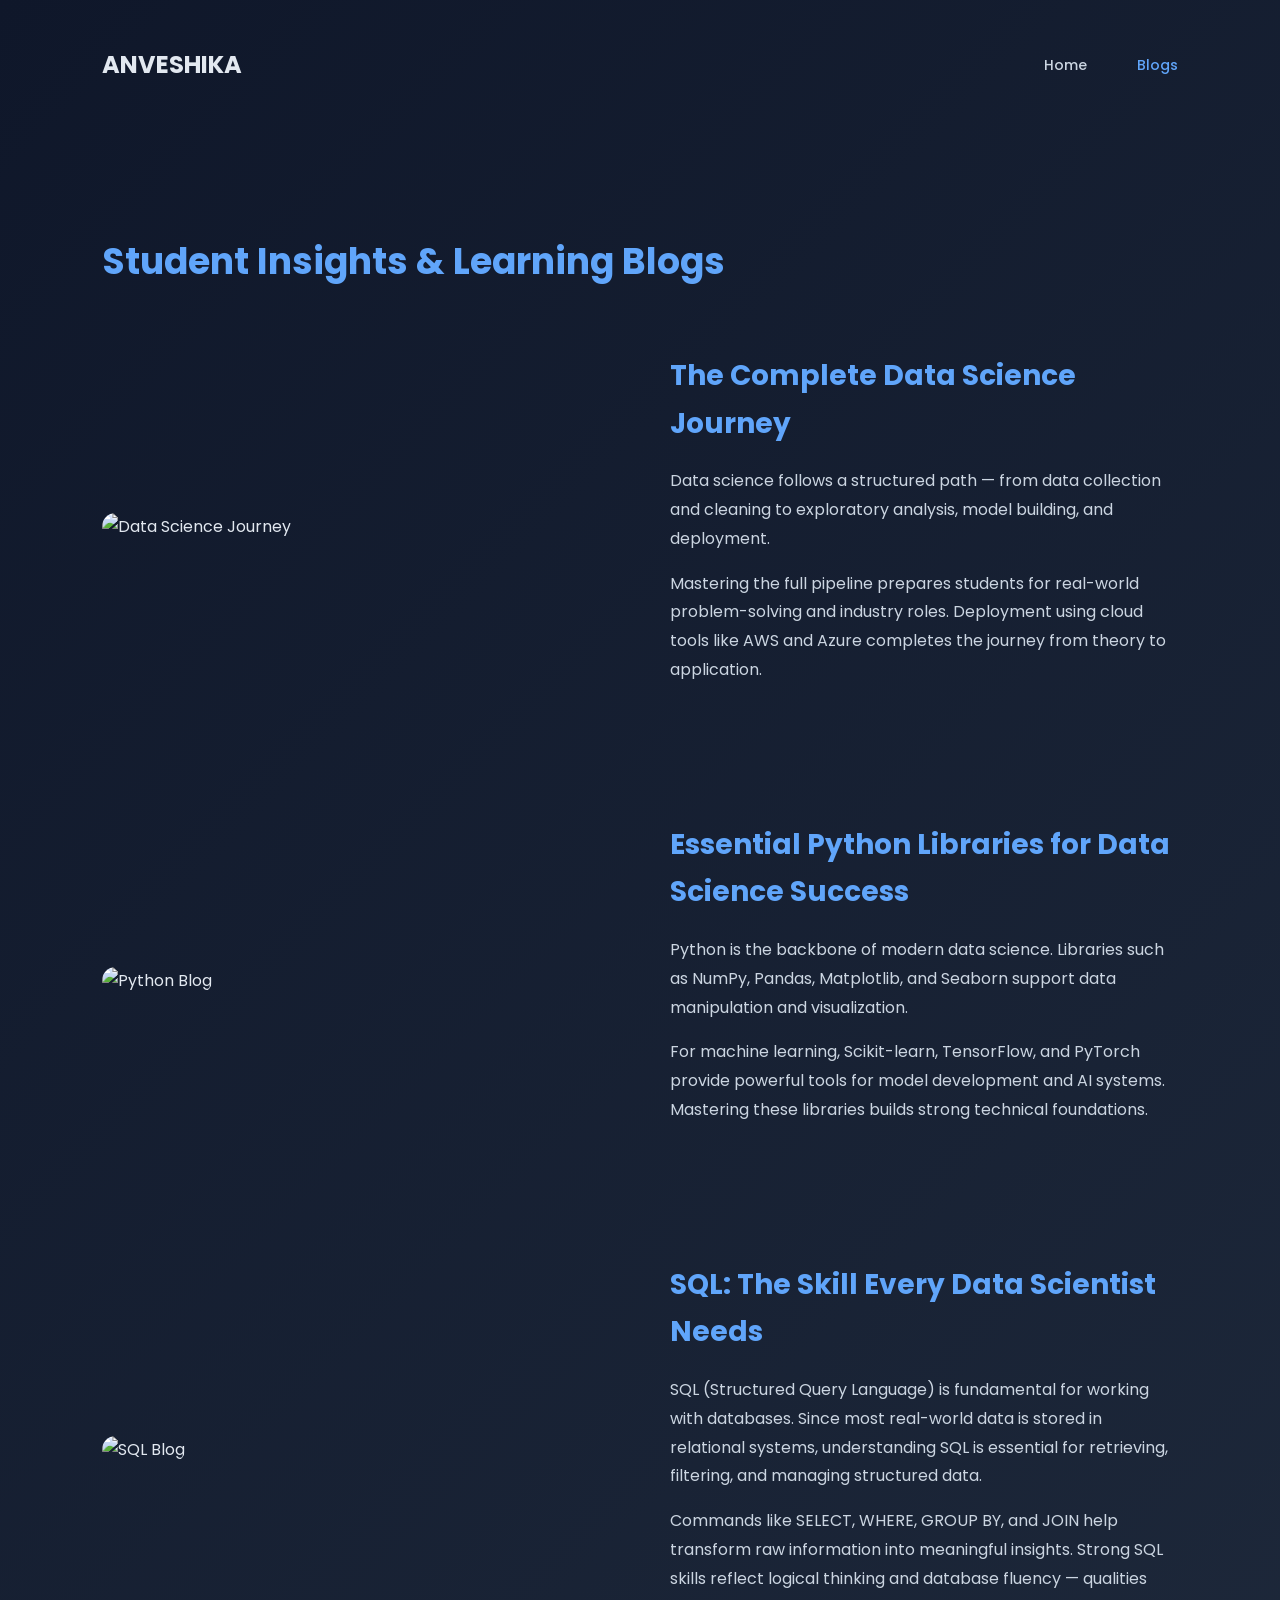
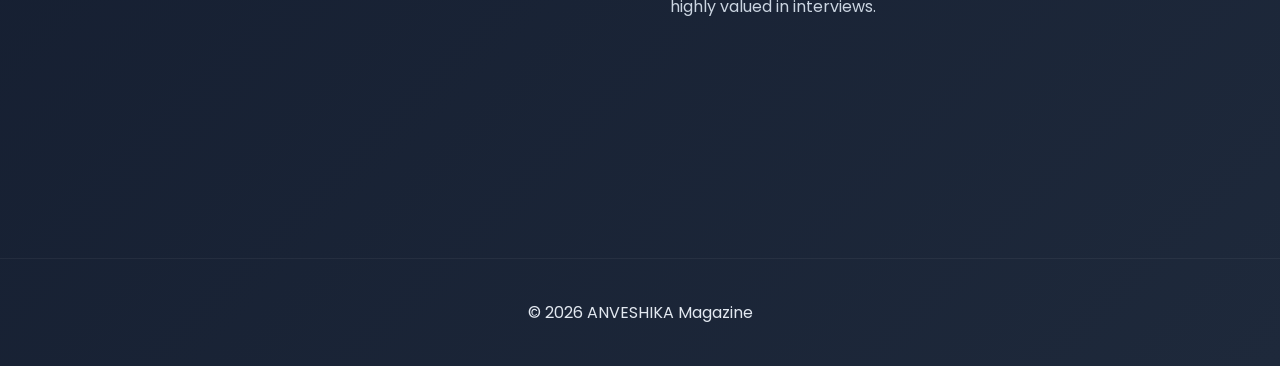
==== commit 7b504650: "Add files via upload" ====
--- a/blogs.html
+++ b/blogs.html
@@ -29,7 +29,7 @@
     <!-- BLOG 1 -->
     <div class="blog-row">
         <div class="blog-image">
-            <img src="assets/images/journey.jpg" alt="Data Science Journey">
+            <img src="assets/images/hasini.png" alt="Data Science Journey">
         </div>
         <div class="blog-content">
             <h2>The Complete Data Science Journey</h2>
@@ -48,7 +48,7 @@
     <!-- BLOG 2 -->
     <div class="blog-row reverse">
         <div class="blog-image">
-            <img src="assets/images/python.jpg" alt="Python Blog">
+            <img src="assets/images/tapasree.png" alt="Python Blog">
         </div>
         <div class="blog-content">
             <h2>Essential Python Libraries for Data Science Success</h2>
@@ -67,7 +67,7 @@
     <!-- BLOG 3 -->
     <div class="blog-row">
         <div class="blog-image">
-            <img src="assets/images/sql.jpg" alt="SQL Blog">
+            <img src="assets/images/rupa.png" alt="SQL Blog">
         </div>
         <div class="blog-content">
             <h2>SQL: The Skill Every Data Scientist Needs</h2>
